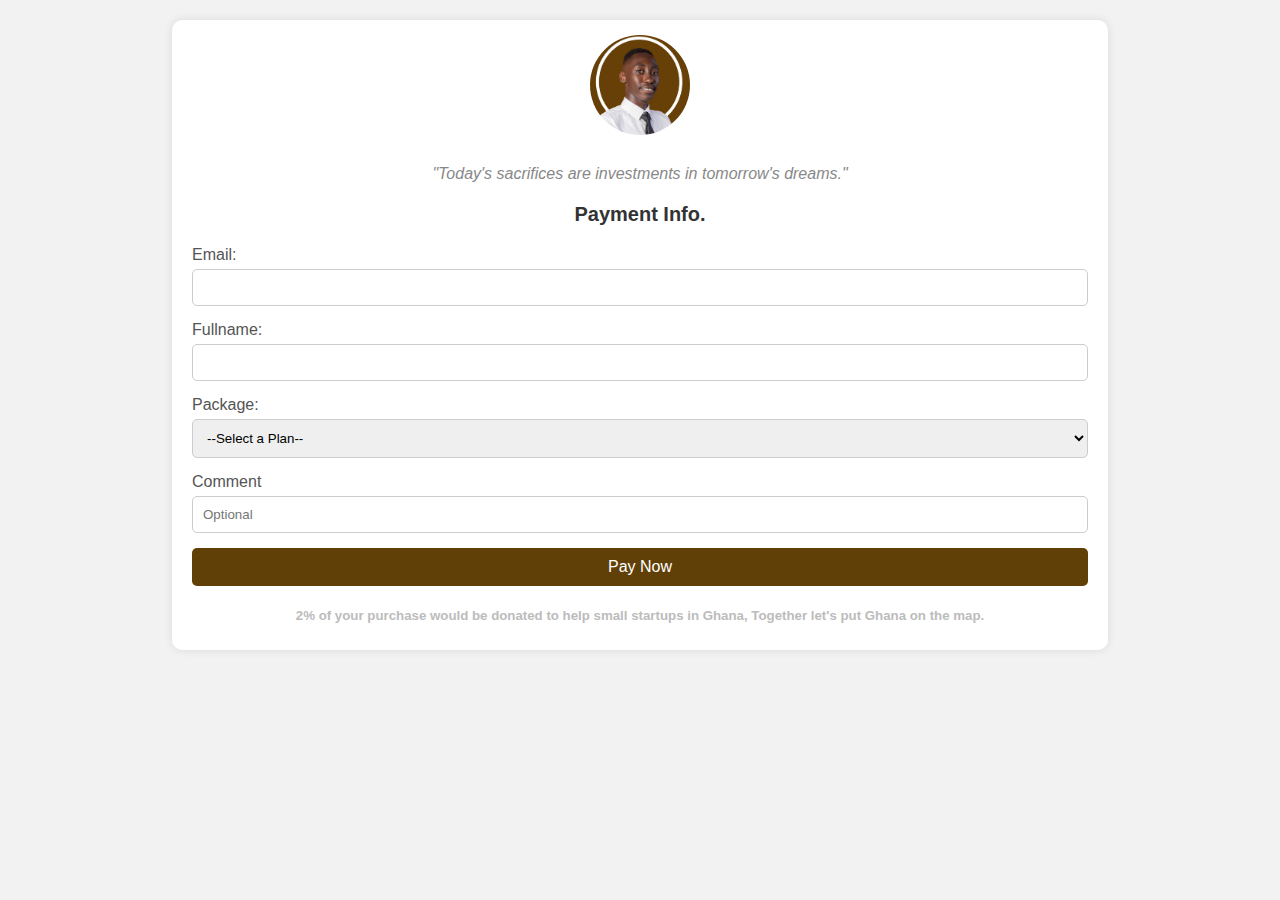
==== pprempire.html @ f3604f38 "pprempire.html" ====
<!DOCTYPE html>
<html lang="en">
<head>
    <meta charset="UTF-8">
    <meta name="viewport" content="width=device-width, initial-scale=1.0">
    <title>Payment Page</title>
    <link rel="stylesheet" href="styles.css">
</head>
<body>
    <div class="container">
        <div class="profile-section">
            <img src="pprimg.jpg" alt="Profile Picture" class="profile-picture">
            <p class="quote">"Today's sacrifices are investments in tomorrow's dreams."</p>
        </div>
        <h1>Payment Info.</h1>
        <form id="paymentForm" method="post">
            <label for="email">Email:</label>
            <input type="email" id="email-address" name="email" required>

            <label for="card-number">Fullname:</label>
            <input type="text" id="card-name" name="card-number" required>

            <label for="expiry-date">Package:</label>
            <select id="paymentPlanSelect" required>
                <option selected value="0">--Select a Plan--</option>
                <option value="40">Starter GHS39.99</option>
                <option value="80">Basic GHS79.99</option>
                <option value="250">Pro GHS249.99</option>
            </select>

            <label for="cvv">Comment</label>
            <input type="text" id="cvv" name="cvv" placeholder="Optional">

            <button id="planButton" type="submit" onclick="payWithPaystack()">Pay Now</button>
        </form>
        <script src="https://js.paystack.co/v1/inline.js"></script>
        <script>
            const paymentForm = document.getElementById('paymentForm');
            const selectElement = document.getElementById('paymentPlanSelect');

           

paymentForm.addEventListener("submit", payWithPaystack, false);

function payWithPaystack(e) {
  e.preventDefault();

  let handler = PaystackPop.setup({
    key: 'pk_live_78f4689f62138e0e4ca10676ad3e05a7df40617f', // Replace with your public key
    email: document.getElementById("email-address").value,
    amount: document.getElementById("paymentPlanSelect").value * 100,
    ref: ''+Math.floor((Math.random() * 1000000000) + 1),
    currency: 'GHS', // generates a pseudo-unique reference. Please replace with a reference you generated. Or remove the line entirely so our API will generate one for you
    // label: "Optional string that replaces customer email"
    onClose: function(){
      alert('Window closed.');
    },
    callback: function(response){
      let message = 'Payment complete! Reference: ' + response.reference;
      alert(message);
    }
  });

  handler.openIframe();
}
        </script>
        <h5> 2% of your purchase would be donated to help small startups in Ghana, Together let's put Ghana on the map.</h5>
    </div>
    <script>       
    document.addEventListener('DOMContentLoaded', (event) => {
            const selectElement = document.getElementById('paymentPlanSelect');
            const planButton = document.getElementById('planButton');

            const planDetails = {
                '40': 'Starter GHS39.99',
                '80': 'Basic GHS79.99',
                '250': 'Pro GHS249.99'
            };

            selectElement.addEventListener('change', function() {
                const selectedValue = this.value;
                if (selectedValue && planDetails[selectedValue]) {
                    planButton.textContent = 'Pay GHS' + selectedValue + ' now';
                } else {
                    planButton.textContent = 'Select a Plan';
                }
            });

            planButton.addEventListener('click', function() {
                const selectedValue = selectElement.value;
                if (selectedValue == '0') {
                    alert('Please select a payment plan.');
                } else if (selectedValue && planDetails[selectedValue]) {
                    console.log('You have selected the ' + planDetails[selectedValue] + '.');
                }
            });


    


        });
    </script>
    <style>
        body {
    font-family: Arial, sans-serif;
    background-color: #f2f2f2;
    margin: 0;
    padding: 0;
}

.container {
    width: 70%;
    height: 60%;
    margin:  20px auto 0 auto;
    background-color: #fff;
    padding: 15px 20px 5px 20px;
    border-radius: 10px;
    box-shadow: 0 0 10px rgba(0, 0, 0, 0.1);
}

.profile-section {
    text-align: center;
    margin-bottom: 20px;
}

h5 {
    color: #bcbcbc;
    text-align: center;
}

.profile-picture {
    width: 100px;
    height: 100px;
    border-radius: 50%;
    margin-bottom: 10px;
}

.quote {
    font-style: italic;
    color: #888;
}

h1 {
    text-align: center;
    color: #333;
    font-size: 20px;
}

form {
    margin-top: 20px;
}

label {
    display: block;
    margin-bottom: 5px;
    color: #555;
}

input {
    width: 100%;
    padding: 10px;
    margin-bottom: 15px;
    border: 1px solid #ccc;
    border-radius: 5px;
    box-sizing: border-box;
}

select {
    width: 100%;
    padding: 10px;
    margin-bottom: 15px;
    border: 1px solid #ccc;
    border-radius: 5px;
    box-sizing: border-box;
}

button[type="submit"] {
    background-color: #604006;
    color: #fff;
    padding: 10px 20px;
    width: 100%;
    border: none;
    border-radius: 5px;
    cursor: pointer;
    font-size: 16px;
}

button[type="submit"]:hover {
    background-color: #000000;
    color: #be7d1c;
}

    </style>
</body>
</html>
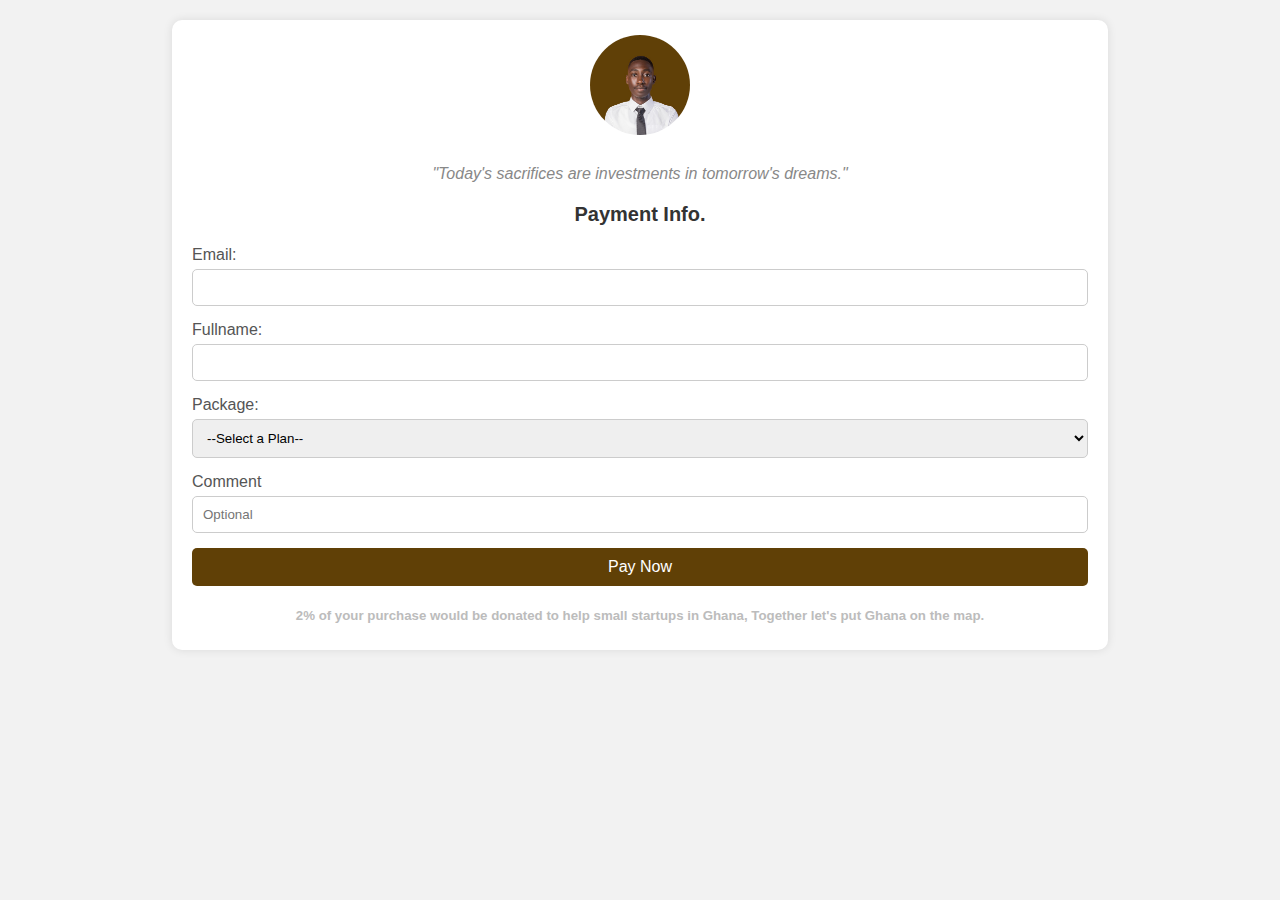
==== commit aba1864e: "pprempire.html" ====
--- a/pprempire.html
+++ b/pprempire.html
@@ -9,7 +9,7 @@
 <body>
     <div class="container">
         <div class="profile-section">
-            <img src="pprimg.jpg" alt="Profile Picture" class="profile-picture">
+            <img src="pprimg2.jpg" alt="Profile Picture" class="profile-picture">
             <p class="quote">"Today's sacrifices are investments in tomorrow's dreams."</p>
         </div>
         <h1>Payment Info.</h1>
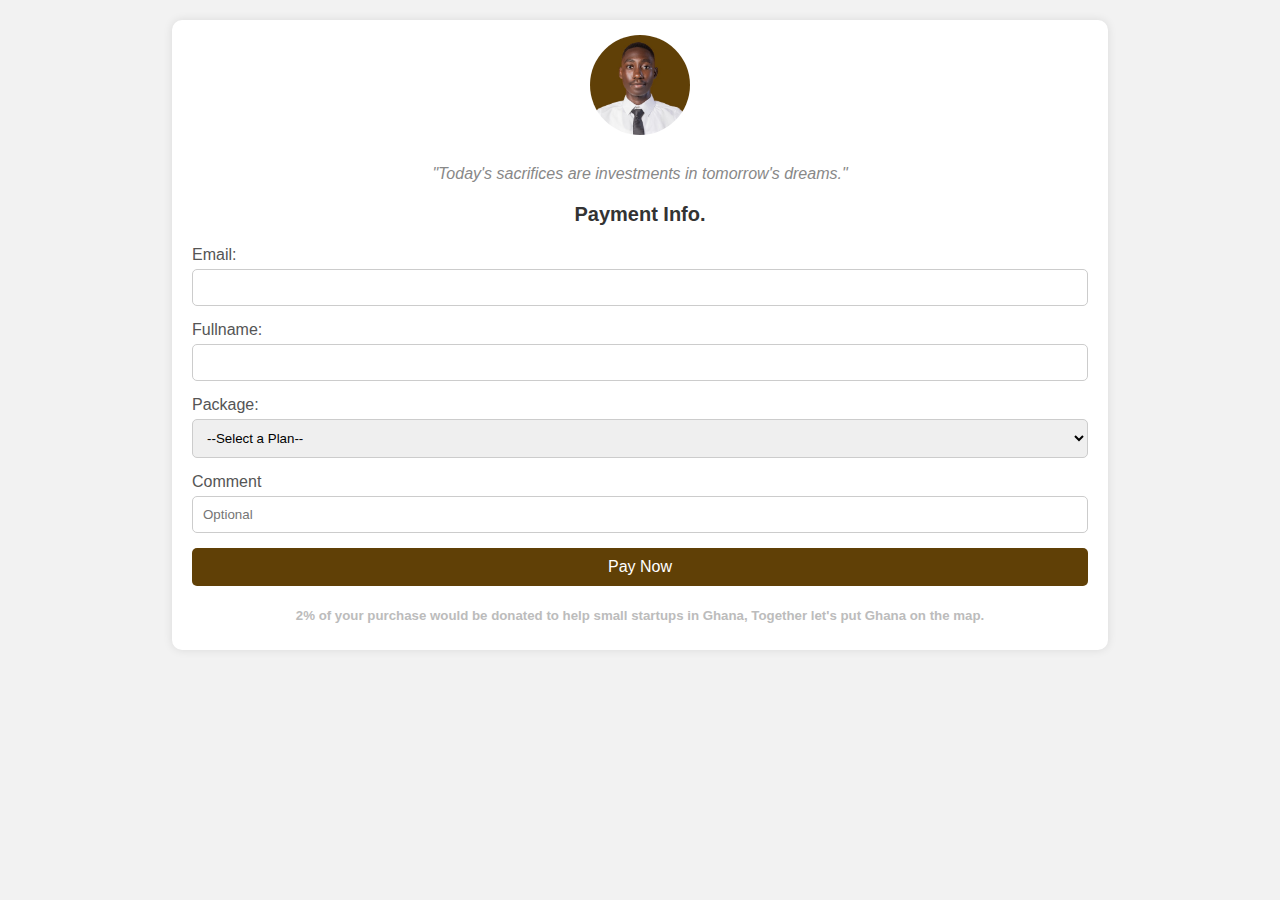
==== commit 9366e4a6: "pprempire.html" ====
--- a/pprempire.html
+++ b/pprempire.html
@@ -9,7 +9,7 @@
 <body>
     <div class="container">
         <div class="profile-section">
-            <img src="pprimg2.jpg" alt="Profile Picture" class="profile-picture">
+            <img src="pprimg3.jpg" alt="Profile Picture" class="profile-picture">
             <p class="quote">"Today's sacrifices are investments in tomorrow's dreams."</p>
         </div>
         <h1>Payment Info.</h1>
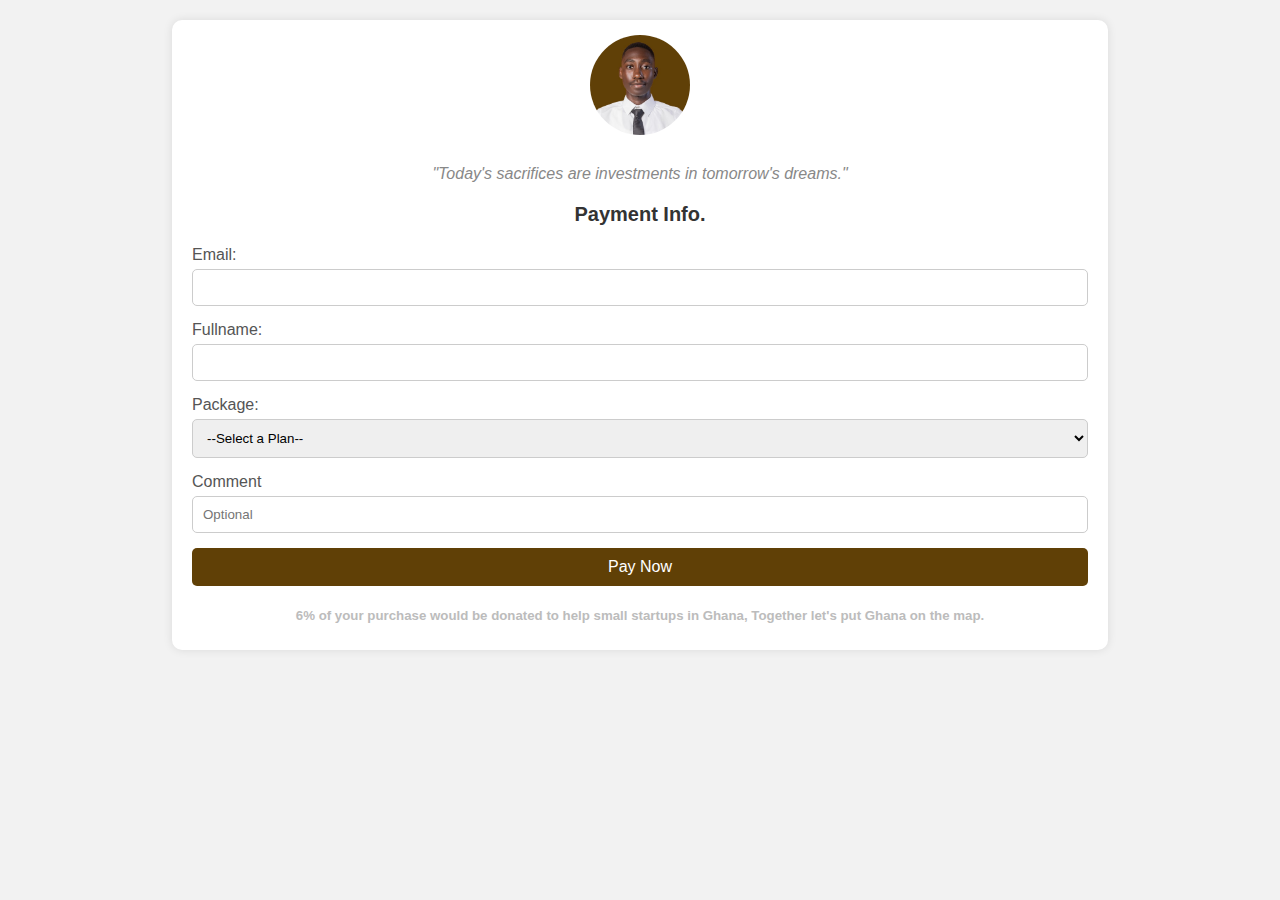
==== commit 625876fc: "Add files via upload" ====
--- a/pprempire.html
+++ b/pprempire.html
@@ -45,11 +45,14 @@
 function payWithPaystack(e) {
   e.preventDefault();
 
+    let inputFieldog = document.getElementById('card-name').value;
+    let processedValue = inputFieldog.replace(/\s+/g, '');
+
   let handler = PaystackPop.setup({
-    key: 'pk_live_78f4689f62138e0e4ca10676ad3e05a7df40617f', // Replace with your public key
+    key: 'pk_live_db7425ae32a35e2078487b6da283f79f944e304f', // Replace with your public key
     email: document.getElementById("email-address").value,
     amount: document.getElementById("paymentPlanSelect").value * 100,
-    ref: ''+Math.floor((Math.random() * 1000000000) + 1),
+    ref: processedValue + document.getElementById('paymentPlanSelect').value + ''+Math.floor((Math.random() * 1000000000) + 1),
     currency: 'GHS', // generates a pseudo-unique reference. Please replace with a reference you generated. Or remove the line entirely so our API will generate one for you
     // label: "Optional string that replaces customer email"
     onClose: function(){
@@ -64,7 +67,7 @@
   handler.openIframe();
 }
         </script>
-        <h5> 2% of your purchase would be donated to help small startups in Ghana, Together let's put Ghana on the map.</h5>
+        <h5> 6% of your purchase would be donated to help small startups in Ghana, Together let's put Ghana on the map.</h5>
     </div>
     <script>       
     document.addEventListener('DOMContentLoaded', (event) => {
@@ -188,7 +191,7 @@
 
 button[type="submit"]:hover {
     background-color: #000000;
-    color: #be7d1c;
+    color: #ad6444;
 }
 
     </style>
